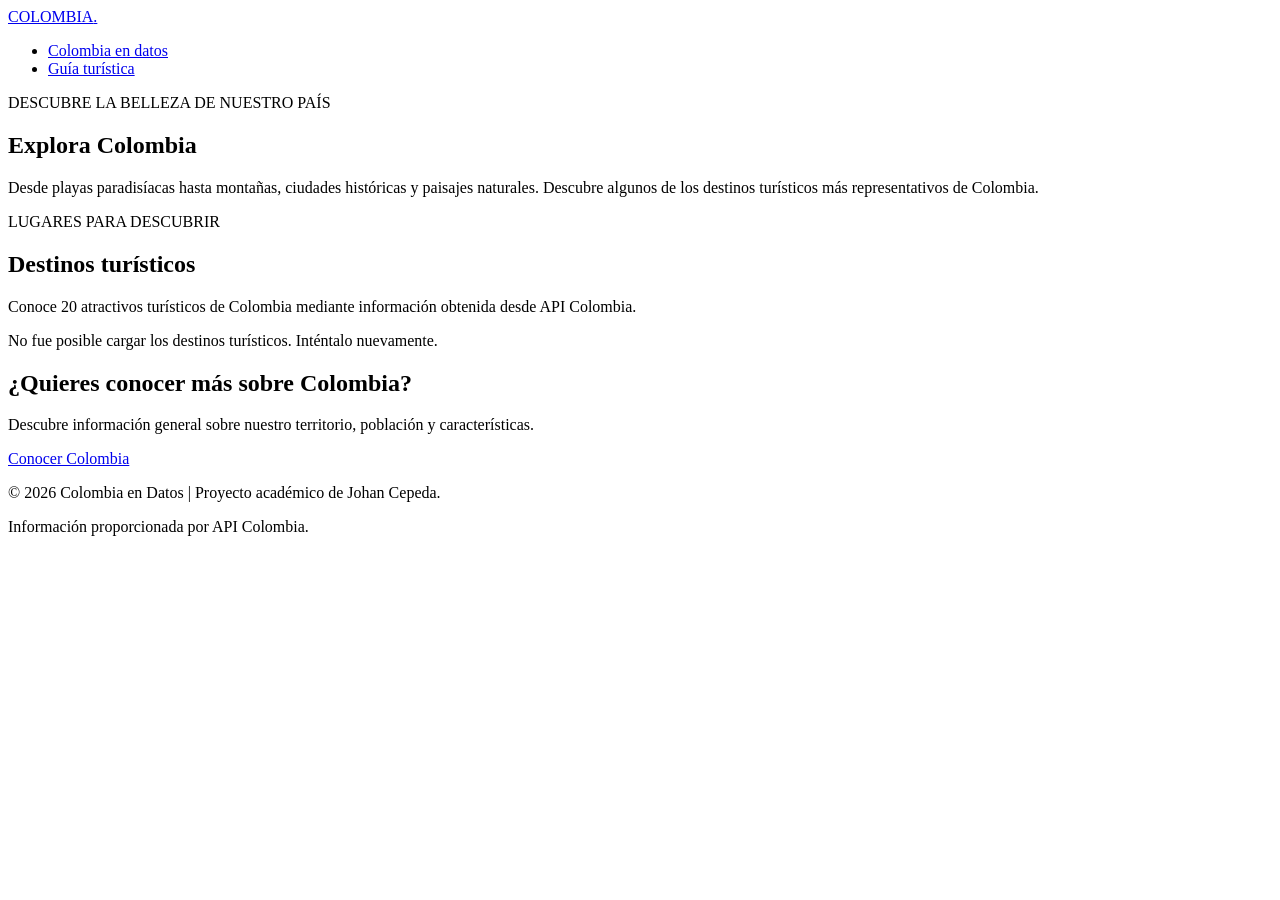
==== turismo.html @ 4635acce "feat: agregar estructura HTML y consumo inicial de las API" ====
<!DOCTYPE html>
<html lang="es">

<head>
    <meta charset="UTF-8">
    <meta name="viewport" content="width=device-width, initial-scale=1.0">
    <meta name="description" content="Explora los principales atractivos turísticos de Colombia.">
    <title>Guía Turística | Explora Colombia</title>

    <link rel="stylesheet" href="css/styles.css">
    <script src="js/turismo.js" defer></script>
</head>

<body>

    <!-- ENCABEZADO Y NAVEGACIÓN -->
    <header class="header">
        <nav class="navbar">
            <a href="index.html" class="logo">COLOMBIA<span>.</span></a>

            <ul class="nav-links">
                <li><a href="index.html">Colombia en datos</a></li>
                <li><a href="turismo.html" class="active">Guía turística</a></li>
            </ul>
        </nav>
    </header>

    <!-- CONTENIDO PRINCIPAL -->
    <main>

        <!-- PRESENTACIÓN -->
        <section class="hero tourism-hero">
            <div class="hero-content">
                <p class="subtitle">DESCUBRE LA BELLEZA DE NUESTRO PAÍS</p>

                <h1>Explora <span>Colombia</span></h1>

                <p>
                    Desde playas paradisíacas hasta montañas,
                    ciudades históricas y paisajes naturales.
                    Descubre algunos de los destinos turísticos
                    más representativos de Colombia.
                </p>
            </div>
        </section>

        <!-- ATRACTIVOS TURÍSTICOS -->
        <section class="tourism-section">

            <div class="section-heading">
                <p class="subtitle">LUGARES PARA DESCUBRIR</p>

                <h2>Destinos turísticos</h2>

                <p>
                    Conoce 20 atractivos turísticos de Colombia
                    mediante información obtenida desde API Colombia.
                </p>
            </div>

            <!-- CONTADOR DE ATRACTIVOS -->
            <p id="attractions-count" class="attractions-count"></p>

            <!-- MENSAJE DE CARGA -->
            <p id="loading-state" class="loading">
                Cargando destinos turísticos...
            </p>

            <!-- MENSAJE DE ERROR -->
            <p id="error-state" class="error" role="alert" hidden>
                No fue posible cargar los destinos turísticos. Inténtalo nuevamente.
            </p>

            <!-- CONTENEDOR DINÁMICO -->
            <div id="attractions-container" class="attractions-grid">
                <!-- JavaScript insertará aquí las tarjetas turísticas -->
            </div>

        </section>

        <!-- ENLACE A LA PRIMERA PÁGINA -->
        <section class="explore-section">
            <h2>¿Quieres conocer más sobre Colombia?</h2>

            <p>
                Descubre información general sobre nuestro
                territorio, población y características.
            </p>

            <a href="index.html" class="btn-primary">
                Conocer Colombia
            </a>
        </section>

    </main>

    <!-- PIE DE PÁGINA -->
    <footer class="footer">
        <p>© 2026 Colombia en Datos | Proyecto académico de Johan Cepeda.</p>
        <p>Información proporcionada por API Colombia.</p>
    </footer>

    <noscript>
        Para visualizar los destinos turísticos debes habilitar JavaScript.
    </noscript>

</body>

</html>
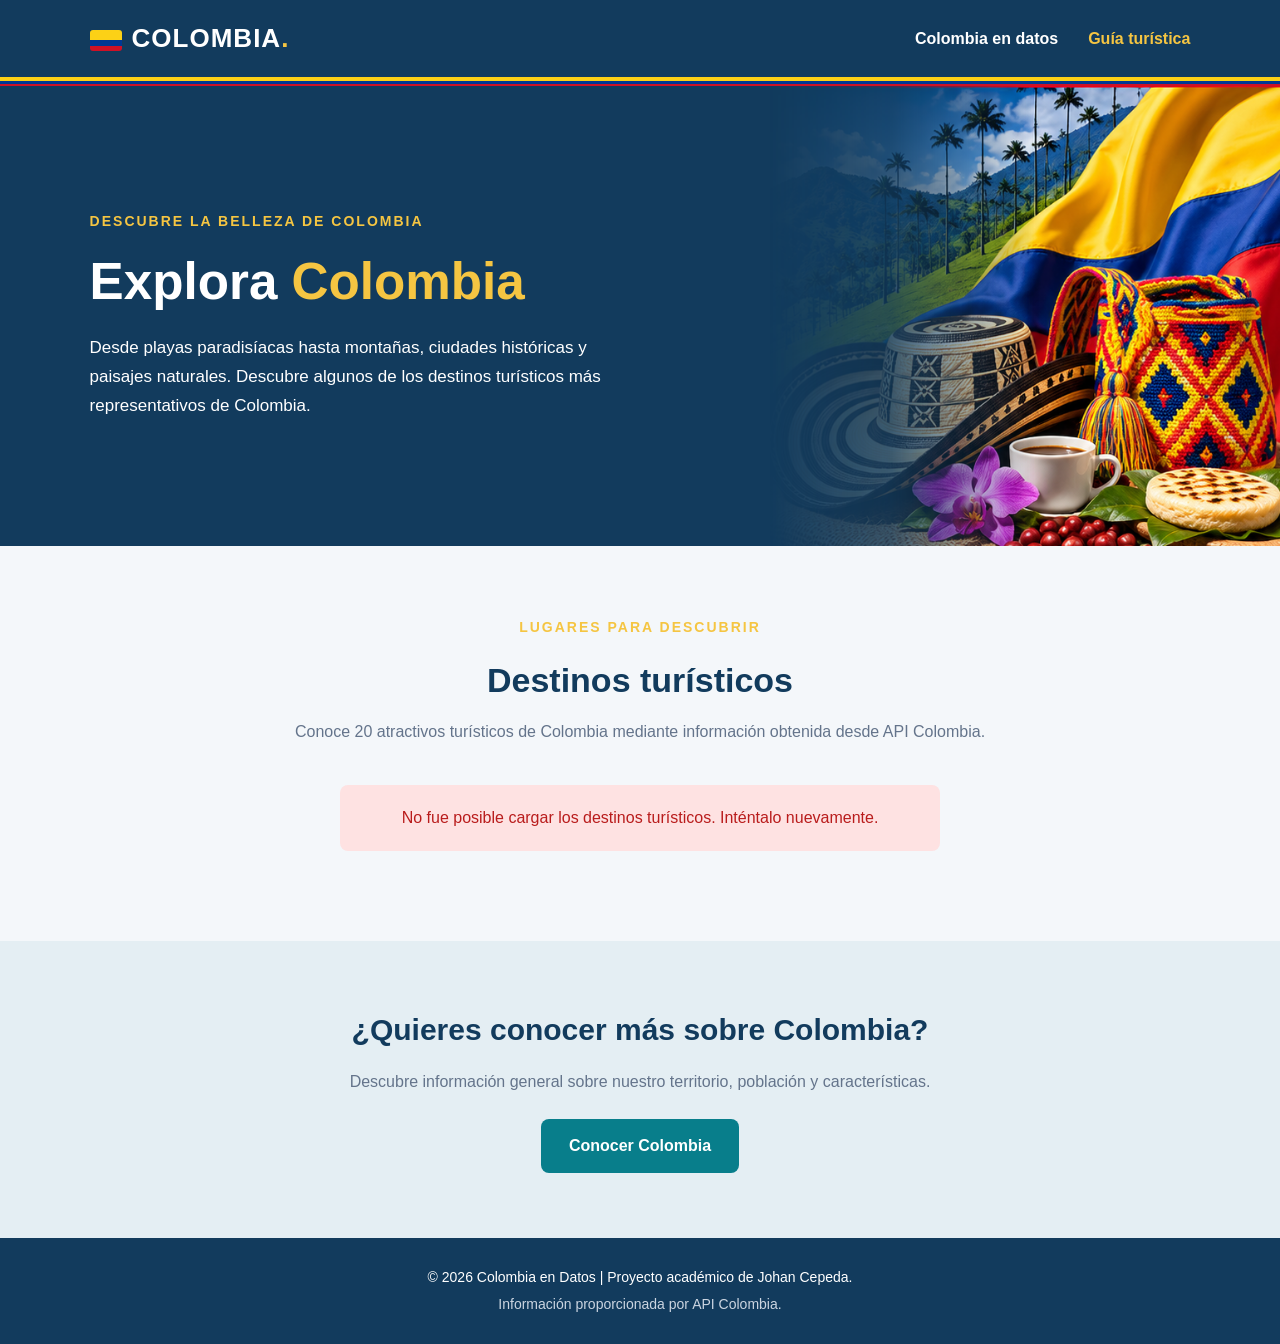
==== commit 54945e50: "style: mejorar identidad visual y animaciones del portal" ====
--- a/turismo.html
+++ b/turismo.html
@@ -29,20 +29,33 @@
     <main>
 
         <!-- PRESENTACIÓN -->
-        <section class="hero tourism-hero">
-            <div class="hero-content">
-                <p class="subtitle">DESCUBRE LA BELLEZA DE NUESTRO PAÍS</p>
+        <!-- PRESENTACIÓN TURÍSTICA -->
+<section class="hero tourism-hero">
 
-                <h1>Explora <span>Colombia</span></h1>
+    <div class="hero-content">
 
-                <p>
-                    Desde playas paradisíacas hasta montañas,
-                    ciudades históricas y paisajes naturales.
-                    Descubre algunos de los destinos turísticos
-                    más representativos de Colombia.
-                </p>
-            </div>
-        </section>
+        <p class="subtitle">DESCUBRE LA BELLEZA DE COLOMBIA</p>
+
+        <h1>Explora <span>Colombia</span></h1>
+
+        <p>
+            Desde playas paradisíacas hasta montañas,
+            ciudades históricas y paisajes naturales.
+            Descubre algunos de los destinos turísticos
+            más representativos de Colombia.
+        </p>
+
+    </div>
+
+    <!-- IMAGEN REPRESENTATIVA DE COLOMBIA -->
+    <figure class="hero-visual">
+        <img
+            src="images/colombia-hero-art.png"
+            alt="Paisajes, bandera y tradiciones colombianas"
+        >
+    </figure>
+
+</section>
 
         <!-- ATRACTIVOS TURÍSTICOS -->
         <section class="tourism-section">
--- a/css/styles.css
+++ b/css/styles.css
@@ -0,0 +1,572 @@
+/* =========================================
+   CONFIGURACIÓN GENERAL
+========================================= */
+
+* {
+    margin: 0;
+    padding: 0;
+    box-sizing: border-box;
+}
+
+[hidden] {
+    display: none !important;
+}
+
+:root {
+    --primary-color: #123b5d;
+    --secondary-color: #087e8b;
+    --accent-color: #f5c542;
+    --background-color: #f4f7fa;
+    --text-color: #263238;
+    --white: #ffffff;
+}
+
+body {
+    font-family: Arial, Helvetica, sans-serif;
+    background-color: var(--background-color);
+    color: var(--text-color);
+    line-height: 1.6;
+}
+
+/* =========================================
+   ENCABEZADO Y NAVEGACIÓN
+========================================= */
+
+.header {
+    background-color: var(--primary-color);
+    padding: 18px 7% 26px;
+    position: relative;
+}
+
+/* FRANJA CON LOS COLORES DE COLOMBIA */
+.header::after {
+    content: "";
+    position: absolute;
+    bottom: 0;
+    left: 0;
+    width: 100%;
+    height: 9px;
+
+    background: linear-gradient(to bottom,
+            #FCD116 0%,
+            #FCD116 50%,
+            #003893 50%,
+            #003893 75%,
+            #CE1126 75%,
+            #CE1126 100%);
+}
+
+.navbar {
+    max-width: 1250px;
+    margin: auto;
+    display: flex;
+    justify-content: space-between;
+    align-items: center;
+    flex-wrap: wrap;
+    gap: 20px;
+}
+
+.logo {
+    color: var(--white);
+    font-size: 26px;
+    font-weight: bold;
+    text-decoration: none;
+    letter-spacing: 1px;
+}
+
+.logo::before {
+    content: "";
+    display: inline-block;
+    width: 32px;
+    height: 21px;
+    margin-right: 10px;
+    vertical-align: middle;
+    border-radius: 3px;
+
+    background: linear-gradient(to bottom,
+            #FCD116 0%,
+            #FCD116 50%,
+            #003893 50%,
+            #003893 75%,
+            #CE1126 75%,
+            #CE1126 100%);
+}
+
+.logo span {
+    color: var(--accent-color);
+}
+
+.nav-links {
+    display: flex;
+    list-style: none;
+    gap: 30px;
+}
+
+.nav-links a {
+    color: var(--white);
+    text-decoration: none;
+    font-weight: bold;
+    transition: 0.3s;
+}
+
+.nav-links a:hover,
+.nav-links a.active {
+    color: var(--accent-color);
+}
+
+/* =========================================
+   CABECERA PRINCIPAL CON IDENTIDAD COLOMBIANA
+========================================= */
+
+.hero {
+    min-height: 460px;
+    padding: 60px 7%;
+    display: flex;
+    align-items: center;
+    justify-content: flex-start;
+    position: relative;
+    overflow: hidden;
+    color: var(--white);
+    text-align: left;
+    background: #123b5d;
+}
+
+/* Etiquetas pequeñas de sección */
+.subtitle {
+    color: var(--accent-color);
+    font-size: 14px;
+    font-weight: bold;
+    letter-spacing: 2px;
+    margin-bottom: 15px;
+}
+
+/* Texto del banner */
+.hero-content {
+    position: relative;
+    z-index: 2;
+    width: 52%;
+    max-width: 620px;
+    margin: 0;
+    text-align: left;
+}
+
+.hero-content .subtitle {
+    margin-bottom: 20px;
+}
+
+.hero h1 {
+    font-size: clamp(38px, 4vw, 58px);
+    line-height: 1.12;
+    margin-bottom: 24px;
+}
+
+.hero h1 span {
+    color: var(--accent-color);
+}
+
+.hero-content>p:last-child {
+    max-width: 560px;
+    font-size: 17px;
+    line-height: 1.7;
+    margin: 0;
+}
+
+/* Imagen completa a la derecha: no se recorta */
+.hero-visual {
+    position: absolute;
+    top: 0;
+    right: 0;
+    bottom: 0;
+    width: 64%;
+    margin: 0;
+    z-index: 0;
+    display: flex;
+    align-items: center;
+    justify-content: flex-end;
+    overflow: hidden;
+}
+
+.hero-visual img {
+    display: block;
+    width: auto;
+    height: 100%;
+    max-width: 100%;
+    object-fit: contain;
+    object-position: right center;
+    border: 0;
+    border-radius: 0;
+    box-shadow: none;
+    -webkit-mask-image: linear-gradient(to right,
+            transparent 0%,
+            rgba(0, 0, 0, 0.18) 24%,
+            rgba(0, 0, 0, 0.68) 42%,
+            black 52%);
+    mask-image: linear-gradient(to right,
+            transparent 0%,
+            rgba(0, 0, 0, 0.18) 24%,
+            rgba(0, 0, 0, 0.68) 42%,
+            black 52%);
+}
+
+/* Entrada suave del contenido al activar JavaScript */
+.hero.is-entered .hero-content {
+    animation: hero-text-in 900ms ease-out both;
+}
+
+.hero.is-entered .hero-visual {
+    animation: hero-image-in 900ms ease-out both;
+}
+
+@keyframes hero-text-in {
+    from { opacity: 0; transform: translateY(24px); }
+    to { opacity: 1; transform: translateY(0); }
+}
+
+@keyframes hero-image-in {
+    from { opacity: 0; transform: translateX(28px); }
+    to { opacity: 1; transform: translateX(0); }
+}
+
+/* =========================================
+   SECCIONES DE INFORMACIÓN
+========================================= */
+
+/* =========================================
+   SECCIONES DE INFORMACIÓN
+========================================= */
+
+.country-section,
+.tourism-section {
+    max-width: 1250px;
+    margin: auto;
+    padding: 70px 25px;
+}
+
+.section-heading {
+    text-align: center;
+    margin-bottom: 40px;
+}
+
+.section-heading h2 {
+    color: var(--primary-color);
+    font-size: 34px;
+    margin-bottom: 12px;
+}
+
+.section-heading>p:last-child {
+    color: #64748b;
+}
+
+/* =========================================
+   COLOMBIA EN DATOS
+========================================= */
+
+.country-header {
+    text-align: center;
+    margin-bottom: 35px;
+}
+
+.country-header h2 {
+    font-size: 30px;
+    color: var(--primary-color);
+    margin-bottom: 15px;
+}
+
+.country-header p {
+    max-width: 850px;
+    margin: auto;
+    color: #64748b;
+}
+
+.country-flag {
+    width: 180px;
+    margin-top: 25px;
+    border-radius: 8px;
+    box-shadow: 0 5px 15px rgba(0, 0, 0, 0.12);
+}
+
+.country-cards {
+    display: grid;
+    grid-template-columns: repeat(auto-fit, minmax(220px, 1fr));
+    gap: 22px;
+}
+
+.info-card {
+    background-color: var(--white);
+    padding: 25px;
+    border-radius: 12px;
+    border-left: 5px solid var(--accent-color);
+    box-shadow: 0 4px 15px rgba(0, 0, 0, 0.06);
+    transition: transform 0.3s;
+}
+
+.info-card:hover {
+    transform: translateY(-5px);
+}
+
+.info-card h3 {
+    color: var(--secondary-color);
+    font-size: 16px;
+    margin-bottom: 10px;
+}
+
+.info-card p {
+    font-size: 18px;
+    font-weight: bold;
+    overflow-wrap: anywhere;
+}
+
+/* =========================================
+   GUÍA TURÍSTICA
+========================================= */
+
+.attractions-count {
+    text-align: center;
+    margin-bottom: 30px;
+    font-weight: bold;
+    color: var(--secondary-color);
+}
+
+.attractions-grid {
+    display: grid;
+    grid-template-columns: repeat(auto-fit, minmax(280px, 1fr));
+    gap: 28px;
+}
+
+.attraction-card {
+    background-color: var(--white);
+    border-radius: 14px;
+    overflow: hidden;
+    box-shadow: 0 5px 18px rgba(0, 0, 0, 0.08);
+    transition: transform 0.3s, box-shadow 0.3s;
+}
+
+.attraction-card:hover {
+    transform: translateY(-7px);
+    box-shadow: 0 12px 25px rgba(0, 0, 0, 0.14);
+}
+
+.attraction-image {
+    display: block;
+    width: 100%;
+    height: 220px;
+    object-fit: cover;
+}
+
+.attraction-content {
+    padding: 22px;
+}
+
+.attraction-content h3 {
+    color: var(--primary-color);
+    font-size: 21px;
+    margin-bottom: 10px;
+    text-transform: capitalize;
+}
+
+.attraction-location {
+    color: var(--secondary-color);
+    font-size: 14px;
+    font-weight: bold;
+    margin-bottom: 15px;
+}
+
+.attraction-description {
+    color: #64748b;
+    font-size: 14px;
+    line-height: 1.7;
+}
+
+/* =========================================
+   MENSAJES DE CARGA Y ERROR
+========================================= */
+
+.loading,
+.error {
+    text-align: center;
+    padding: 20px;
+    margin: 20px auto;
+    border-radius: 8px;
+    max-width: 600px;
+}
+
+.loading {
+    color: var(--secondary-color);
+    background-color: #e0f2f1;
+}
+
+.error {
+    color: #b91c1c;
+    background-color: #fee2e2;
+}
+
+/* =========================================
+   SECCIÓN DE EXPLORACIÓN
+========================================= */
+
+.explore-section {
+    padding: 65px 20px;
+    text-align: center;
+    background-color: #e4eef3;
+}
+
+.explore-section h2 {
+    color: var(--primary-color);
+    font-size: 30px;
+    margin-bottom: 15px;
+}
+
+.explore-section p {
+    margin-bottom: 25px;
+    color: #64748b;
+}
+
+.btn-primary {
+    display: inline-block;
+    background-color: var(--secondary-color);
+    color: var(--white);
+    padding: 14px 28px;
+    border-radius: 8px;
+    text-decoration: none;
+    font-weight: bold;
+    transition: 0.3s;
+}
+
+.btn-primary:hover {
+    background-color: var(--primary-color);
+    transform: translateY(-3px);
+}
+
+/* =========================================
+   PIE DE PÁGINA
+========================================= */
+
+.footer {
+    background-color: var(--primary-color);
+    color: var(--white);
+    text-align: center;
+    padding: 28px 15px;
+    font-size: 14px;
+}
+
+.footer p+p {
+    margin-top: 5px;
+    color: #cbd5e1;
+}
+
+/* =========================================
+   DISEÑO RESPONSIVE
+========================================= */
+
+@media (max-width: 768px) {
+
+    .navbar {
+        flex-direction: column;
+    }
+
+    .nav-links {
+        gap: 18px;
+        flex-wrap: wrap;
+        justify-content: center;
+    }
+
+    .hero {
+        min-height: 500px;
+        padding: 48px 22px;
+        justify-content: center;
+        text-align: center;
+    }
+
+    .hero-content {
+        width: 100%;
+        max-width: 620px;
+        text-align: center;
+    }
+
+    .hero-content>p:last-child {
+        margin: 0 auto;
+        font-size: 16px;
+    }
+
+    .hero-visual {
+        width: 100%;
+        opacity: 0.28;
+        justify-content: center;
+    }
+
+    .hero.is-entered .hero-visual {
+        animation-name: hero-image-in-mobile;
+    }
+
+    @keyframes hero-image-in-mobile {
+        from { opacity: 0; transform: translateX(28px); }
+        to { opacity: 0.28; transform: translateX(0); }
+    }
+
+    .hero-visual img {
+        width: auto;
+        height: 100%;
+        max-width: 100%;
+        object-fit: contain;
+        object-position: center;
+        -webkit-mask-image: none;
+        mask-image: none;
+    }
+
+    .country-section,
+    .tourism-section {
+        padding: 45px 18px;
+    }
+
+    .section-heading h2 {
+        font-size: 28px;
+    }
+
+    .attractions-grid {
+        grid-template-columns: 1fr;
+    }
+
+    .explore-section h2 {
+        font-size: 25px;
+    }
+}
+
+@media (max-width: 480px) {
+
+    .header {
+        padding: 16px 18px 24px;
+    }
+
+    .logo {
+        font-size: 23px;
+    }
+
+    .nav-links {
+        gap: 14px;
+        font-size: 14px;
+    }
+
+    .hero {
+        min-height: 460px;
+        padding: 42px 20px;
+    }
+
+    .hero h1 {
+        font-size: 36px;
+    }
+
+    .hero-content>p:last-child {
+        font-size: 15px;
+    }
+
+    .country-cards {
+        grid-template-columns: 1fr;
+    }
+}
+
+@media (prefers-reduced-motion: reduce) {
+    .hero.is-entered .hero-content,
+    .hero.is-entered .hero-visual {
+        animation: none;
+    }
+}
